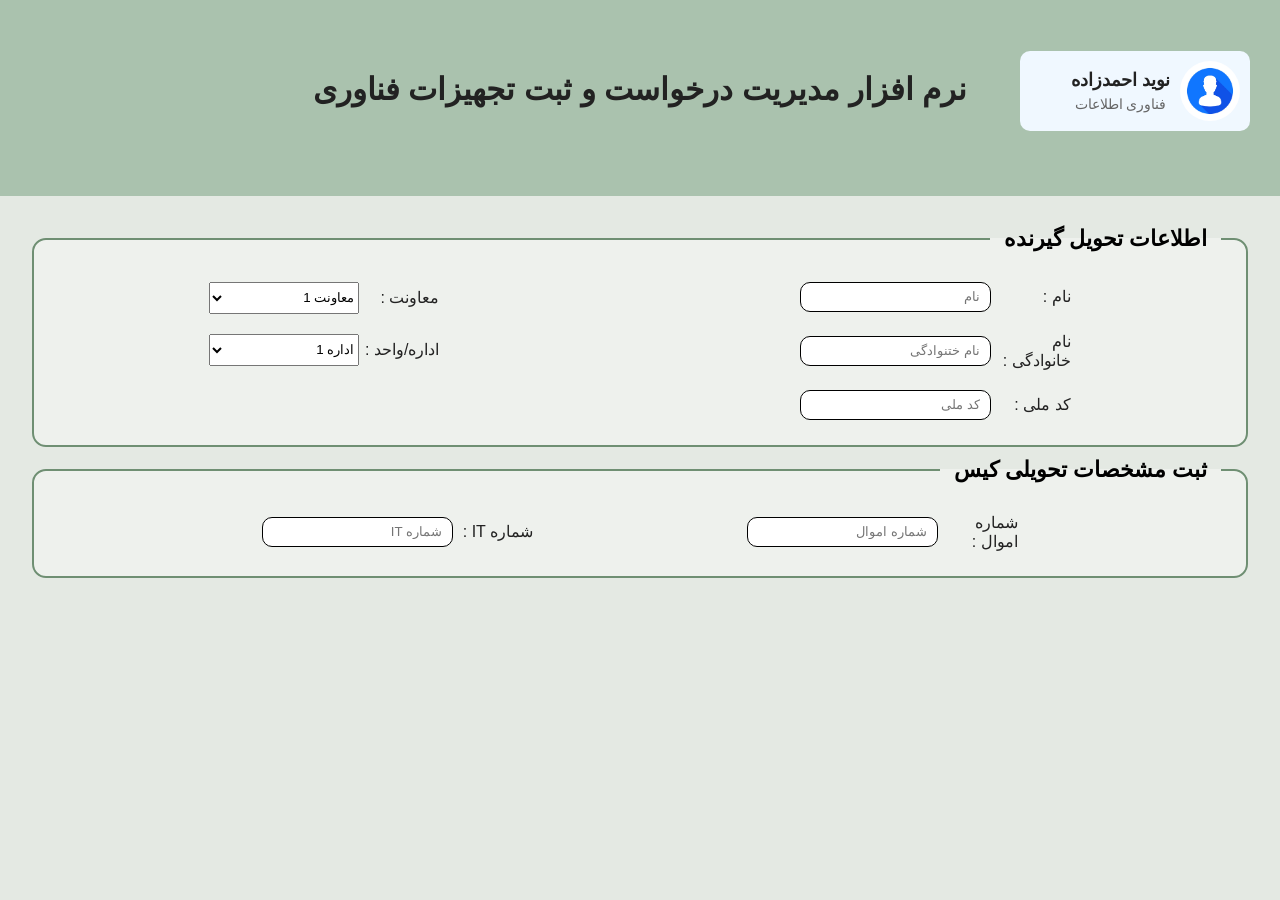
==== index.html @ 01bac804 "change the HTML/CSS file for Test in Test-Debug branch" ====
<!DOCTYPE html>
<html lang="en">

<head>
    <meta charset="UTF-8">
    <meta name="viewport" content="width=device-width, initial-scale=1.0">
    <title>IT Asset Managment</title>
    <link rel="stylesheet" href="style.css">
</head>

<body>
    <header>
        <h1>نرم افزار مدیریت درخواست و ثبت تجهیزات فناوری</h1>
        <div class="user-profile">
            <img src="profile-avatar.avif" alt="user profile" class="avatar">
            <div class="user-info">
                <p class="username">نوید احمدزاده</p>
                <p class="userrole">فناوری اطلاعات</p>
            </div>
        </div>
    </header>
    <form action="send-case-info">
        <fieldset class="form-section">
            <legend>
                اطلاعات تحویل گیرنده
            </legend>
            <section class="userinfo">
                <div class="form-name">
                    <div>
                        <label for="name">نام :</label>
                        <input type="text" id="name" placeholder="نام">
                    </div>
                    <div>
                        <label for="family-name">نام خانوادگی :</label>
                        <input type="text" id="family-name" placeholder="نام ختنوادگی">
                    </div>
                    <div>
                        <label for="national-code">کد ملی :</label>
                        <input type="number" id="national-code" placeholder="کد ملی">
                    </div>
                </div>


                <div class="container">
                    <div>
                        <label for="moavenat">معاونت :</label>
                        <select name="moavenat" id="moavenat">
                            <option value="1">معاونت 1</option>
                            <option value="2">معاونت 2</option>
                            <option value="3">معاونت 3</option>
                            <option value="4">معاونت 4</option>

                        </select>
                    </div>
                    <div>
                        <label for="edare">اداره/واحد :</label>
                        <select name="edare" id="edare">
                            <option value="1">اداره 1</option>
                            <option value="2">اداره 2</option>
                            <option value="3">اداره 3</option>
                            <option value="4">اداره 4</option>
                        </select>
                    </div>
                </div>
            </section>
        </fieldset>
        <fieldset class="form-section">
            <legend>
                ثبت مشخصات تحویلی کیس
            </legend>
            <section class="it-numbers">
                <div class="shomare-amval">
                    <label for="shomare-amval"> شماره اموال :</label>
                    <input type="number" id="shomare-amval" placeholder="شماره اموال">
                </div>
                <div class="shomare-it">
                    <label for="shomare-it"> شماره IT :</label>
                    <input type="number" id="shomare-it" placeholder="شماره IT">
                </div>
            </section>
        </fieldset>
    </form>




</body>

</html>
---- style.css ----
* {
    box-sizing: border-box;
}

body {
    margin: 0;
    direction: rtl;
    font-family: Arial, sans-serif;
    background-color: #e4e9e3;
    color: #222;
}

header {
    position: relative;
    min-width: 1200px;
    width: 100%;
    height: 200px;
    background-color: #AAC2AE;
    margin-top: -25px;
    /* padding-top: auto; */

}

header h1 {
    font-size: 31px;
    font-weight: 600;
    justify-self: center;
    justify-content: center;
    text-align: center;
    padding-top: 75px;

}

.user-profile {
    position: absolute;
    top: 55px;
    right: 30px;
    display: flex;
    align-items: center;
    gap: 10px;
    padding: 0px 10px;
    background-color: aliceblue;
    width: 230px;
    height: 80px;
    border-radius: 10px;
}

.user-info {
    display: flex;
    flex-direction: column;
}

.username {
    font-size: 18px;
    font-weight: bold;
    margin: 0;
    color: #222;
}

.userrole {
    font-size: 14px;
    margin: 5px 0 0;
    color: #666;
}

.avatar {
    width: 60px;
    height: 60px;
    border-radius: 50%;
    object-fit: cover;
}

main {
    max-width: 1000px;
    margin: 40px auto;
    padding: 0 20px;
}

form {
    /* background-color: #fff; */
    padding: 30px;
    /* box-shadow: 0 4px 15px rgba(0, 0, 0, 0.08); */
}

form h2 {
    margin-top: 0;
    margin-bottom: 20px;
    font-size: 24px;
    color: #222;
}

.form-row {
    display: flex;
    align-items: center;
    gap: 40px;
    width: 100%;
}


form section.userinfo {
    display: flex;
    flex-wrap: wrap;
    flex-direction: row;
    /* padding: 10px; */
    gap: 10px;
    /* align-items: flex-start; */
    justify-content: space-evenly;

}

hr {
    margin-top: 40px;
}

.form-name,
.container {
    display: flex;
    flex-direction: column;
    gap: 20px;
}

.container {
    margin-right: 200px;
}

div {
    display: flex;
    align-items: center;
}

label {
    width: 80px;
}

.container select {
    width: 150px;
    height: 32px;
}

section.it-numbers {
    display: flex;
    flex-wrap: wrap;
    flex-direction: row;
    /* padding: 10px; */
    gap: 10px;
    /* align-items: flex-start; */
    justify-content: space-evenly;
}

input {
    display: flex;
    flex: content;
    flex-direction: row;
    height: 30px;
    border-radius: 10px;
    border: 1px solid black;
    padding: 0px 10px;
}

.form-section {
    border: 2px solid #6f8f73;
    border-radius: 14px;
    padding: 30px 25px 25px;
    margin-bottom: 10px;
    background-color: rgba(255, 255, 255, 0.35);
}

.form-section > legend {
    padding: 0 14px;
    font-size: 22px;
    font-weight: bold;
    color: black;
}
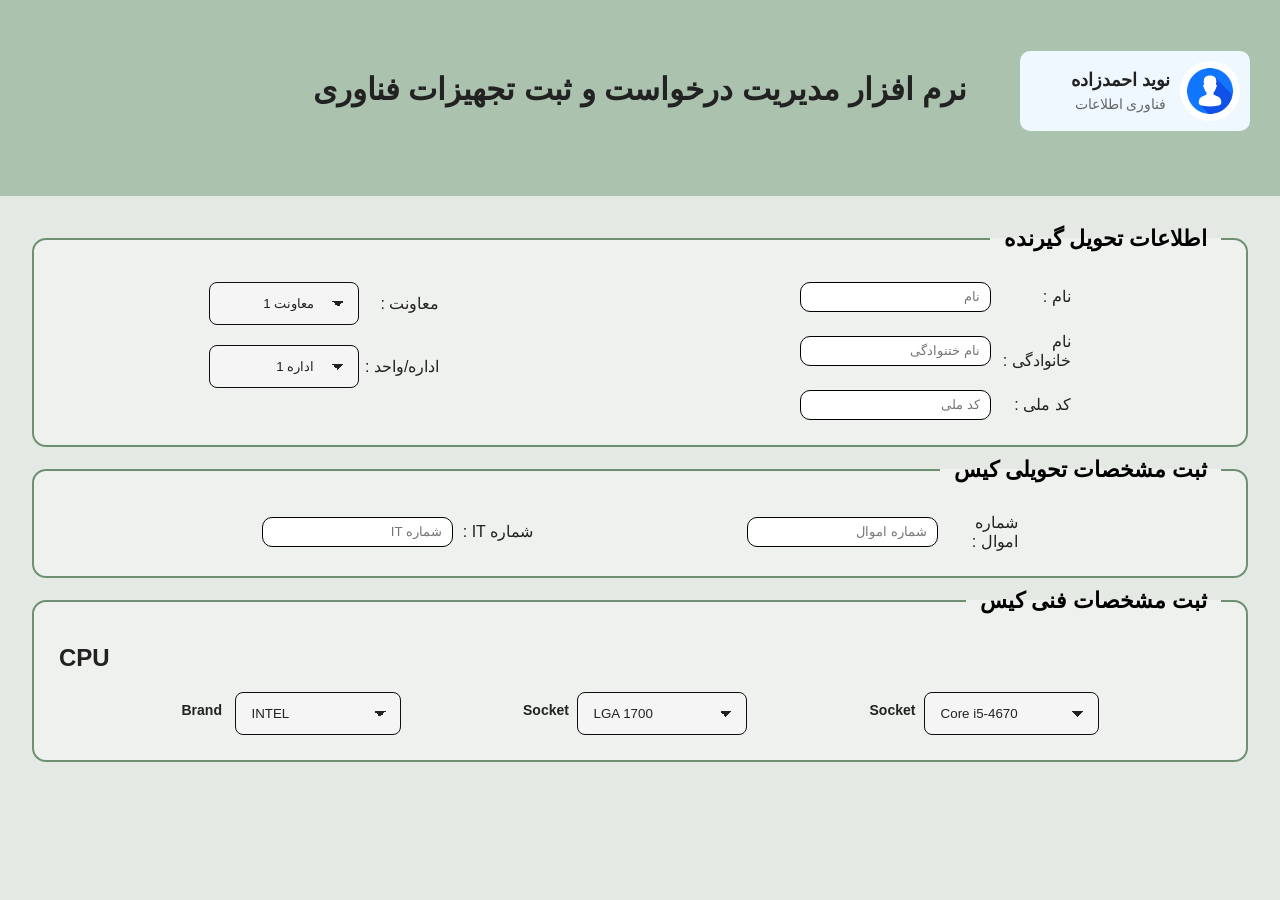
==== commit e3c9f470: "start the hardware section with including the CPU section for hardware" ====
--- a/index.html
+++ b/index.html
@@ -79,6 +79,48 @@
                 </div>
             </section>
         </fieldset>
+        <fieldset class="form-section">
+            <legend>ثبت مشخصات فنی کیس</legend>
+            <section class="hardware">
+                <h2>CPU</h2>
+                <div class="cpu">
+                    <div class="cpu brand">
+                        <label for="cpu-brand">Brand</label>
+                        <select name="cpu-brand" id="cpu-brand">
+                            <option value="Select Brand" disabled>Select Brand</option>
+                            <option value="0">AMD</option>
+                            <option value="1" selected>INTEL</option>
+                        </select>
+                    </div>
+                    <div class="cpu socket">
+                        <label for="cpu-socket">Socket</label>
+                        <select name="cpu-socket" id="cpu-socket">
+                            <option value="Select Socket" disabled>Select Socket</option>
+                            <option value="0">LGA 1700</option>
+                            <option value="1">LGA 1800</option>
+                            <option value="2">LGA 1800</option>
+                            <option value="3">LGA 1900</option>
+                        </select>
+                    </div>
+                    <div class="cpu model">
+                        <label for="cpu-model">Socket</label>
+                        <select name="cpu-model" id="cpu-model">
+                            <option value="Select Model" disabled>Select Model</option>
+                            <option value="84||Core i5-4670">Core i5-4670</option>
+                            <option value="84||Core i5-4670K">Core i5-4670K</option>
+                            <option value="84||Core i5-4690">Core i5-4690</option>
+                            <option value="88||Core i5-4690K">Core i5-4690K</option>
+                            <option value="65||Core i5-5675C">Core i5-5675C</option>
+                        </select>
+                    </div>
+                </div>
+
+                <div class="motherboard">
+
+                </div>
+            </section>
+
+        </fieldset>
     </form>
 
 
--- a/style.css
+++ b/style.css
@@ -170,4 +170,43 @@
     font-size: 22px;
     font-weight: bold;
     color: black;
+}
+
+section.hardware{
+    direction: ltr;
+    /* justify-content: space-evenly; */
+
+
+}
+section.hardware .cpu{
+    justify-content: space-evenly;
+}
+
+section.hardware label {
+  display: block;
+  padding-bottom: 6px;
+  font-size: 14px;
+  font-weight: 700;
+}
+
+select {
+  width: 100%;
+  min-height: 43px;
+  padding: 9px 44px 9px 16px;
+  color: #222;
+  background-color: #f5f5f5;
+  border: 1px solid #0e0f0e;
+  border-radius: 8px;
+  outline: none;
+  cursor: pointer;
+  appearance: none;
+  background-image:
+    linear-gradient(45deg, transparent 50%, currentColor 50%),
+    linear-gradient(135deg, currentColor 50%, transparent 50%);
+  background-position:
+    calc(100% - 20px) 18px,
+    calc(100% - 14px) 18px;
+  background-size: 6px 6px, 6px 6px;
+  background-repeat: no-repeat;
+  transition: border-color 0.2s ease, box-shadow 0.2s ease, background-color 0.2s ease;
 }
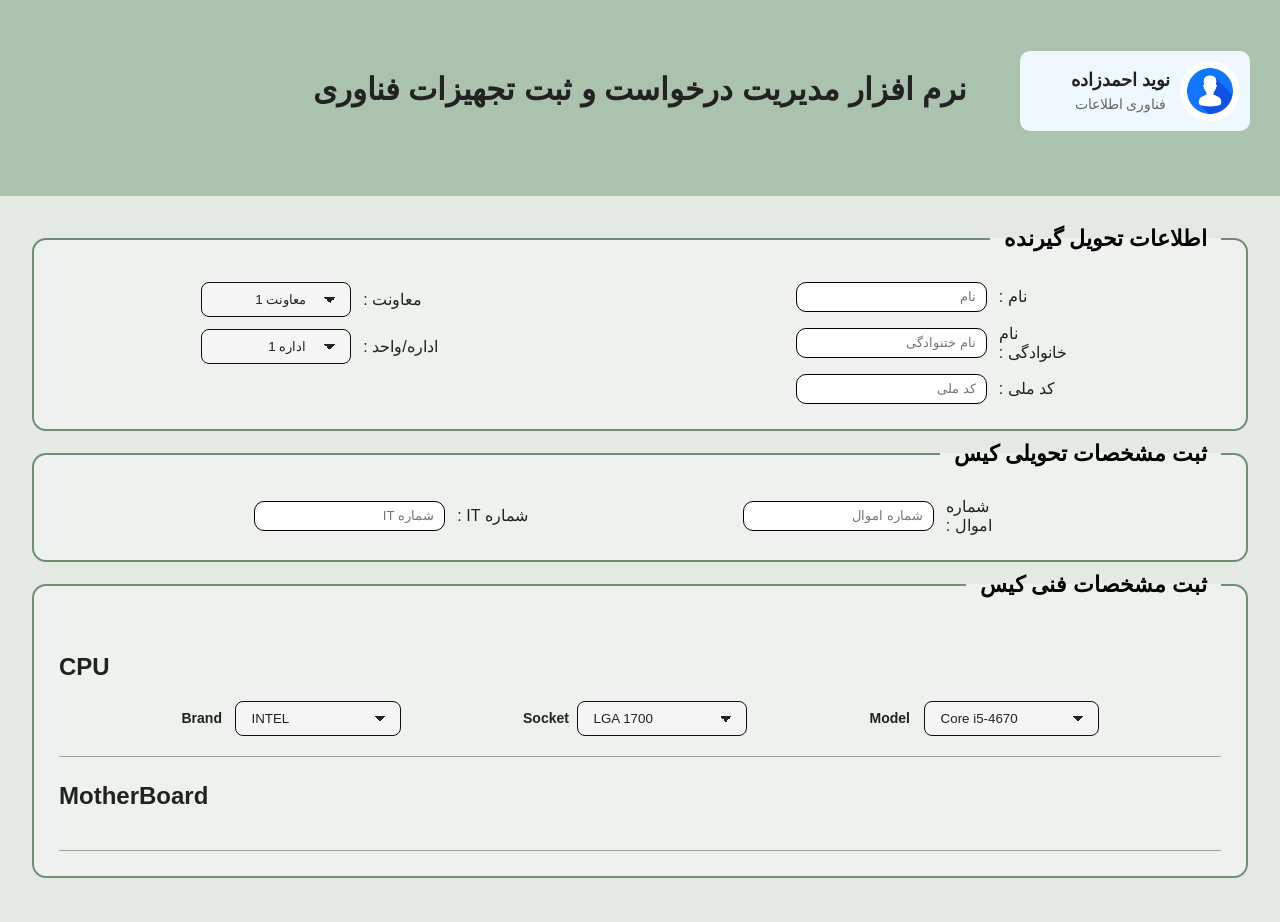
==== commit a02a044c: "finish the CPU section for hardware and starting the motherboard section" ====
--- a/index.html
+++ b/index.html
@@ -45,6 +45,7 @@
                     <div>
                         <label for="moavenat">معاونت :</label>
                         <select name="moavenat" id="moavenat">
+                            <option value="moavenat" disabled>معاونت</option>
                             <option value="1">معاونت 1</option>
                             <option value="2">معاونت 2</option>
                             <option value="3">معاونت 3</option>
@@ -55,6 +56,7 @@
                     <div>
                         <label for="edare">اداره/واحد :</label>
                         <select name="edare" id="edare">
+                            <option value="edare" disabled>اداره</option>
                             <option value="1">اداره 1</option>
                             <option value="2">اداره 2</option>
                             <option value="3">اداره 3</option>
@@ -82,42 +84,48 @@
         <fieldset class="form-section">
             <legend>ثبت مشخصات فنی کیس</legend>
             <section class="hardware">
-                <h2>CPU</h2>
-                <div class="cpu">
-                    <div class="cpu brand">
-                        <label for="cpu-brand">Brand</label>
-                        <select name="cpu-brand" id="cpu-brand">
-                            <option value="Select Brand" disabled>Select Brand</option>
-                            <option value="0">AMD</option>
-                            <option value="1" selected>INTEL</option>
-                        </select>
+                <section class="component">
+                    <h2>CPU</h2>
+                    <div class="cpu">
+                        <div class="cpu brand">
+                            <label for="cpu-brand">Brand</label>
+                            <select name="cpu-brand" id="cpu-brand">
+                                <option value="Select Brand" disabled>Select Brand</option>
+                                <option value="0">AMD</option>
+                                <option value="1" selected>INTEL</option>
+                            </select>
+                        </div>
+                        <div class="cpu socket">
+                            <label for="cpu-socket">Socket</label>
+                            <select name="cpu-socket" id="cpu-socket">
+                                <option value="Select Socket" disabled>Select Socket</option>
+                                <option value="0">LGA 1700</option>
+                                <option value="1">LGA 1800</option>
+                                <option value="2">LGA 1800</option>
+                                <option value="3">LGA 1900</option>
+                            </select>
+                        </div>
+                        <div class="cpu model">
+                            <label for="cpu-model">Model</label>
+                            <select name="cpu-model" id="cpu-model">
+                                <option value="Select Model" disabled>Select Model</option>
+                                <option value="84||Core i5-4670">Core i5-4670</option>
+                                <option value="84||Core i5-4670K">Core i5-4670K</option>
+                                <option value="84||Core i5-4690">Core i5-4690</option>
+                                <option value="88||Core i5-4690K">Core i5-4690K</option>
+                                <option value="65||Core i5-5675C">Core i5-5675C</option>
+                            </select>
+                        </div>
                     </div>
-                    <div class="cpu socket">
-                        <label for="cpu-socket">Socket</label>
-                        <select name="cpu-socket" id="cpu-socket">
-                            <option value="Select Socket" disabled>Select Socket</option>
-                            <option value="0">LGA 1700</option>
-                            <option value="1">LGA 1800</option>
-                            <option value="2">LGA 1800</option>
-                            <option value="3">LGA 1900</option>
-                        </select>
+                </section>
+                <section class="component">
+                    <h2>MotherBoard</h2>
+                    <div class="motherboard">
+
                     </div>
-                    <div class="cpu model">
-                        <label for="cpu-model">Socket</label>
-                        <select name="cpu-model" id="cpu-model">
-                            <option value="Select Model" disabled>Select Model</option>
-                            <option value="84||Core i5-4670">Core i5-4670</option>
-                            <option value="84||Core i5-4670K">Core i5-4670K</option>
-                            <option value="84||Core i5-4690">Core i5-4690</option>
-                            <option value="88||Core i5-4690K">Core i5-4690K</option>
-                            <option value="65||Core i5-5675C">Core i5-5675C</option>
-                        </select>
-                    </div>
-                </div>
+                </section>
 
-                <div class="motherboard">
 
-                </div>
             </section>
 
         </fieldset>
--- a/style.css
+++ b/style.css
@@ -126,10 +126,18 @@
 div {
     display: flex;
     align-items: center;
+
+}
+
+section.userinfo div,
+section.it-numbers div {
+    gap: 12px;
 }
 
 label {
     width: 80px;
+    text-align: left;
+
 }
 
 .container select {
@@ -155,6 +163,7 @@
     border-radius: 10px;
     border: 1px solid black;
     padding: 0px 10px;
+
 }
 
 .form-section {
@@ -165,48 +174,105 @@
     background-color: rgba(255, 255, 255, 0.35);
 }
 
-.form-section > legend {
+.form-section>legend {
     padding: 0 14px;
     font-size: 22px;
     font-weight: bold;
     color: black;
 }
 
-section.hardware{
+section.component {
     direction: ltr;
     /* justify-content: space-evenly; */
-
-
-}
-section.hardware .cpu{
+    padding: 25px 0px 20px 0px;
+    border-bottom: 1px solid rgba(24, 24, 18, 0.363);
+}
+
+.component-section {
+    padding: 24px 0 34px;
+    border-bottom: 1px solid beige;
+}
+
+section.hardware .cpu {
     justify-content: space-evenly;
 }
 
 section.hardware label {
-  display: block;
-  padding-bottom: 6px;
-  font-size: 14px;
-  font-weight: 700;
+    display: block;
+    font-size: 14px;
+    font-weight: 700;
 }
 
 select {
-  width: 100%;
-  min-height: 43px;
-  padding: 9px 44px 9px 16px;
-  color: #222;
-  background-color: #f5f5f5;
-  border: 1px solid #0e0f0e;
-  border-radius: 8px;
-  outline: none;
-  cursor: pointer;
-  appearance: none;
-  background-image:
-    linear-gradient(45deg, transparent 50%, currentColor 50%),
-    linear-gradient(135deg, currentColor 50%, transparent 50%);
-  background-position:
-    calc(100% - 20px) 18px,
-    calc(100% - 14px) 18px;
-  background-size: 6px 6px, 6px 6px;
-  background-repeat: no-repeat;
-  transition: border-color 0.2s ease, box-shadow 0.2s ease, background-color 0.2s ease;
+    width: 100%;
+    min-height: 35px;
+    padding: 9px 44px 9px 16px;
+    color: #222;
+    background-color: #f5f5f5;
+    border: 1px solid #0e0f0e;
+    border-radius: 8px;
+    outline: none;
+    cursor: pointer;
+    appearance: none;
+    background-image:
+        linear-gradient(45deg, transparent 50%, currentColor 50%),
+        linear-gradient(135deg, currentColor 50%, transparent 50%);
+    background-position:
+        calc(100% - 20px) 14px,
+        calc(100% - 14px) 14px;
+    background-size: 6px 6px, 6px 6px;
+    background-repeat: no-repeat;
+    transition: border-color 0.2s ease, box-shadow 0.2s ease, background-color 0.2s ease;
+}
+
+select:focus {
+    border-color: #111412;
+    box-shadow: 0 0 0 3px rgba(21, 24, 21, 0.25);
+    background-color: #ffffff;
+}
+
+select:disabled {
+    color: #999;
+    background-color: #efefef;
+    border-color: #d0d0d0;
+    cursor: not-allowed;
+    opacity: 0.6;
+}
+
+@media (max-width: 900px) {
+    .config-card {
+        padding: 24px;
+    }
+
+    .config-header {
+        flex-direction: column;
+        margin-bottom: 0;
+    }
+
+    .fields-grid {
+        grid-template-columns: repeat(2, minmax(0, 1fr));
+    }
+}
+
+@media (max-width: 640px) {
+    .page-shell {
+        padding: 16px;
+    }
+
+    .config-card {
+        padding: 16px;
+    }
+
+    .fields-grid {
+        grid-template-columns: 1fr;
+    }
+
+    .field--wide {
+        grid-column: auto;
+    }
+
+    .reset-button {
+        width: 100%;
+        justify-content: center;
+    }
 }
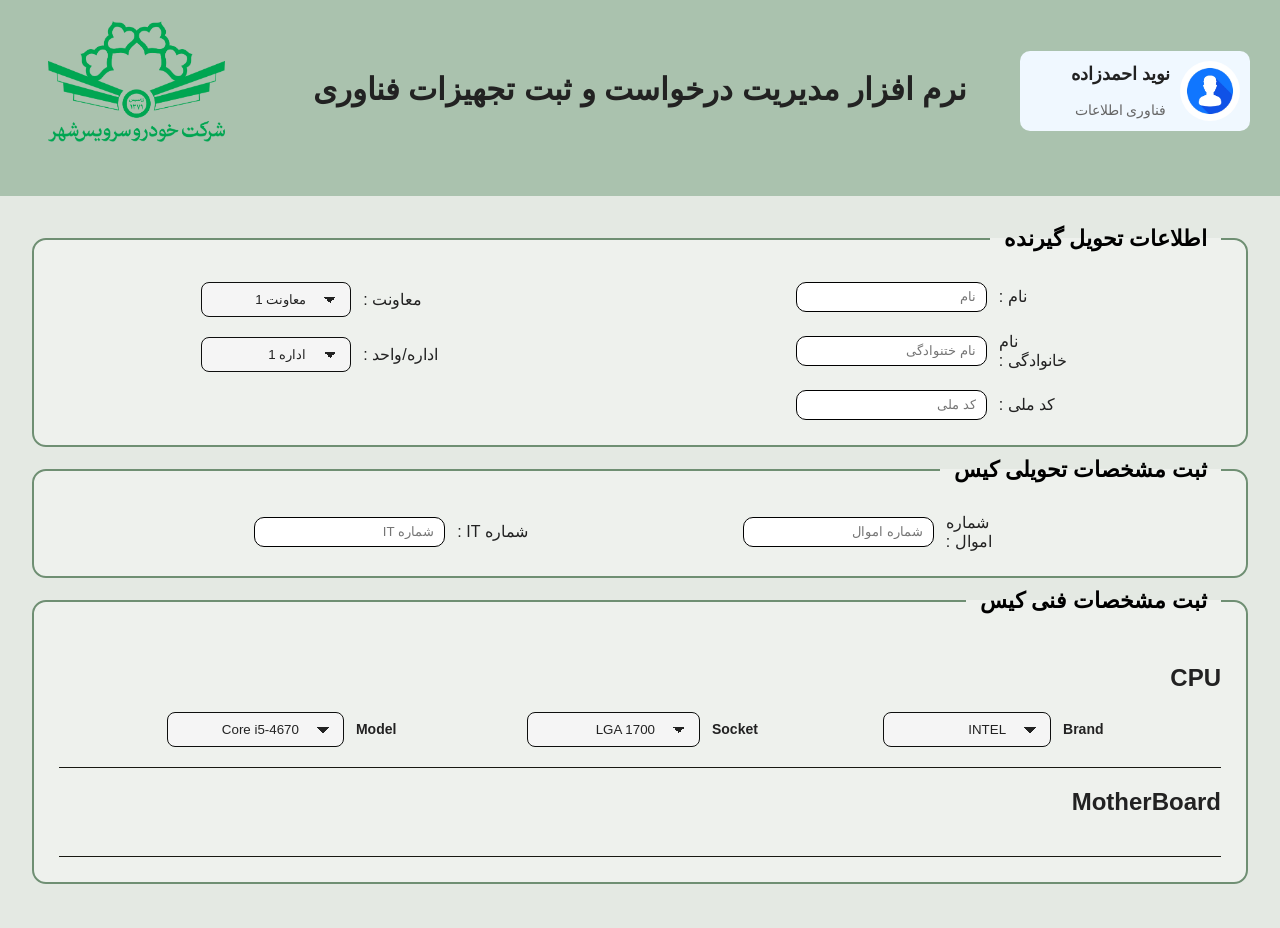
==== commit 5cc55ba8: "add logo to the header and change the direction from rtl to ltr in the hardware section" ====
--- a/index.html
+++ b/index.html
@@ -6,6 +6,7 @@
     <meta name="viewport" content="width=device-width, initial-scale=1.0">
     <title>IT Asset Managment</title>
     <link rel="stylesheet" href="style.css">
+    <link rel="icon" href="logo.png" type="image">
 </head>
 
 <body>
@@ -18,6 +19,7 @@
                 <p class="userrole">فناوری اطلاعات</p>
             </div>
         </div>
+        <img src="logo.png" alt="لوگو شرکت">
     </header>
     <form action="send-case-info">
         <fieldset class="form-section">
--- a/style.css
+++ b/style.css
@@ -18,7 +18,6 @@
     background-color: #AAC2AE;
     margin-top: -25px;
     /* padding-top: auto; */
-
 }
 
 header h1 {
@@ -30,6 +29,13 @@
     padding-top: 75px;
 
 }
+header img {
+    position: absolute;
+    top: 22px;
+    left: 48px;
+    width: 177px;
+    height: 129px;
+}
 
 .user-profile {
     position: absolute;
@@ -64,6 +70,7 @@
 }
 
 .avatar {
+    position: static;
     width: 60px;
     height: 60px;
     border-radius: 50%;
@@ -126,13 +133,11 @@
 div {
     display: flex;
     align-items: center;
-
+    gap: 12px;
 }
 
 section.userinfo div,
-section.it-numbers div {
-    gap: 12px;
-}
+section.it-numbers div {}
 
 label {
     width: 80px;
@@ -182,11 +187,18 @@
 }
 
 section.component {
-    direction: ltr;
+    display: flex;
+    flex-direction: column;
+    flex-wrap: wrap;
+    /* direction: ltr; */
     /* justify-content: space-evenly; */
-    padding: 25px 0px 20px 0px;
-    border-bottom: 1px solid rgba(24, 24, 18, 0.363);
-}
+    padding: 20px 0px 20px 0px;
+    border-bottom: 1px solid rgb(24, 24, 18);
+}
+
+/* section.component h2{
+    direction: rtl;
+} */
 
 .component-section {
     padding: 24px 0 34px;
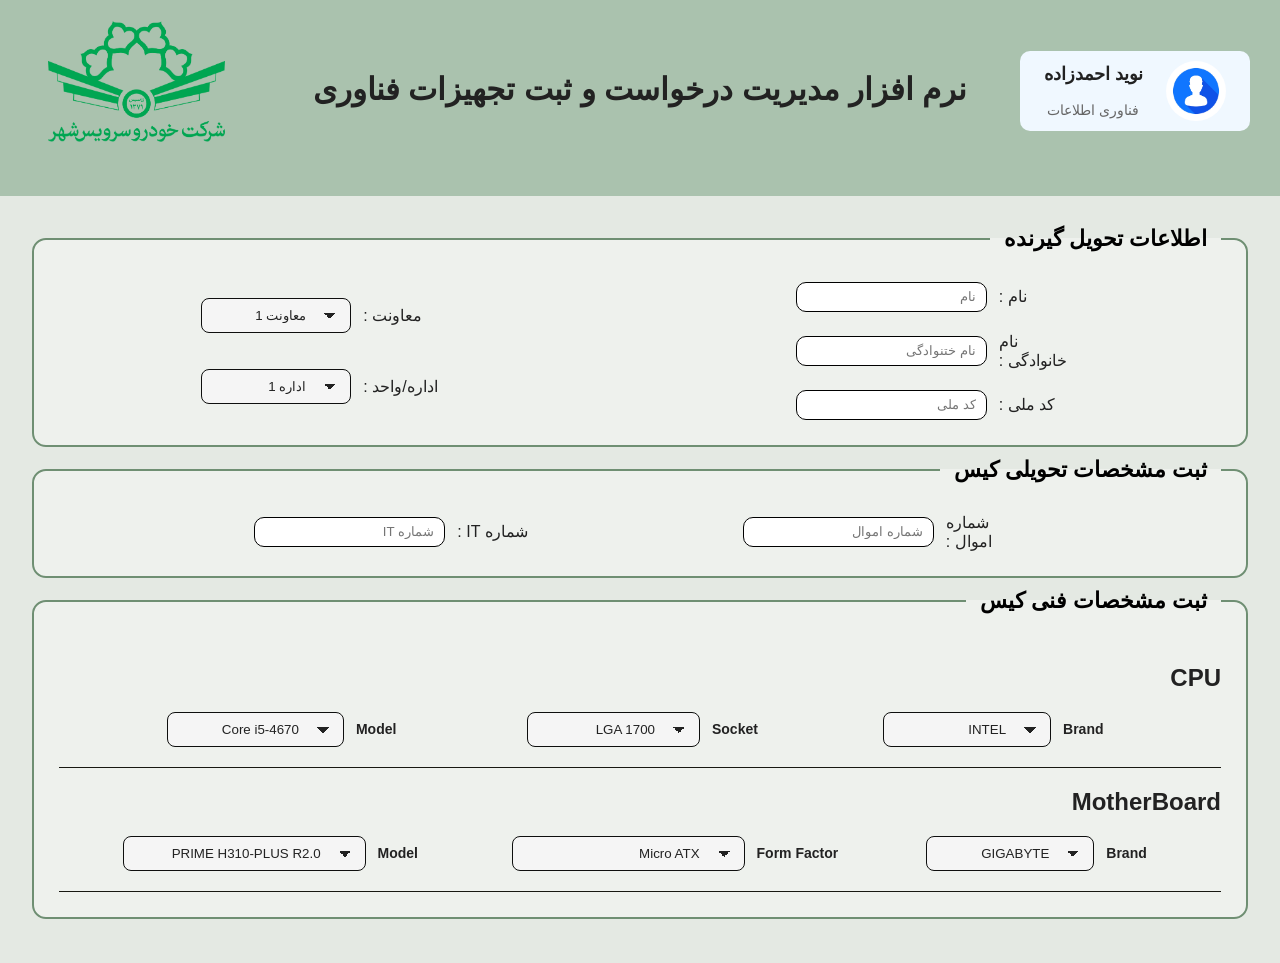
==== commit 3f3f31c6: "add motherboard section to the harware for frontend" ====
--- a/index.html
+++ b/index.html
@@ -123,6 +123,45 @@
                 <section class="component">
                     <h2>MotherBoard</h2>
                     <div class="motherboard">
+                        <div class="motherboard brand">
+                            <label for="brand">Brand</label>
+                            <select id="brand" name="brand">
+                                <option value="Select Brand" disabled>Select Brand</option>
+                                <option value="0">ASUS</option>
+                                <option value="1" selected>GIGABYTE</option>
+                                <option value="2">Asrock</option>
+                                <option value="3">MSI</option>
+                                <option value="4">EVGA</option>
+                                <option value="5">Biostar</option>
+                                <option value="6">Intel</option>
+                            </select>
+                        </div>
+                        <div class="motherboard form-factor">
+                            <label for="form-factor">Form Factor</label>
+                            <select id="form-factor" name="form-factor">
+                                <option value="Select Form Factor" disabled>Select Form Factor</option>
+                                <option value="0">ATX</option>
+                                <option value="1" selected>Micro ATX</option>
+                                <option value="2">Mini-ATX</option>
+                                <option value="3">E-ATX</option>
+                                <option value="4">SSI CEB</option>
+                                <option value="5">SSI EEB</option>
+                                <option value="6">XL ATX</option>
+                            </select>
+                        </div>
+                        <div class="motherboard model">
+                            <label for="model">Model</label>
+                            <select id="model" name="model">
+                                <option value="Select MOdel" disabled>Select Model</option>
+                                <option value="0">X-399 E-GAMING</option>
+                                <option value="1" selected>PRIME H310-PLUS R2.0</option>
+                                <option value="2">PRIME H310M-K</option>
+                                <option value="3">B360M-DRAGON S</option>
+                                <option value="4">TUF GAMING Z490-PLUS</option>
+                                <option value="5">TUF GAMING B560M-E</option>
+                                <option value="6">PRIME Z590-V</option>
+                            </select>
+                        </div>
 
                     </div>
                 </section>
--- a/style.css
+++ b/style.css
@@ -134,6 +134,7 @@
     display: flex;
     align-items: center;
     gap: 12px;
+    justify-content: space-evenly;
 }
 
 section.userinfo div,
@@ -143,6 +144,10 @@
     width: 80px;
     text-align: left;
 
+}
+
+div.form-factor label{
+    width: 150px;
 }
 
 .container select {
@@ -191,7 +196,7 @@
     flex-direction: column;
     flex-wrap: wrap;
     /* direction: ltr; */
-    /* justify-content: space-evenly; */
+    justify-content: space-evenly;
     padding: 20px 0px 20px 0px;
     border-bottom: 1px solid rgb(24, 24, 18);
 }
@@ -203,10 +208,6 @@
 .component-section {
     padding: 24px 0 34px;
     border-bottom: 1px solid beige;
-}
-
-section.hardware .cpu {
-    justify-content: space-evenly;
 }
 
 section.hardware label {
@@ -251,6 +252,10 @@
     opacity: 0.6;
 }
 
+/* div.form-factor label{
+    width: 150px;
+} */
+
 @media (max-width: 900px) {
     .config-card {
         padding: 24px;
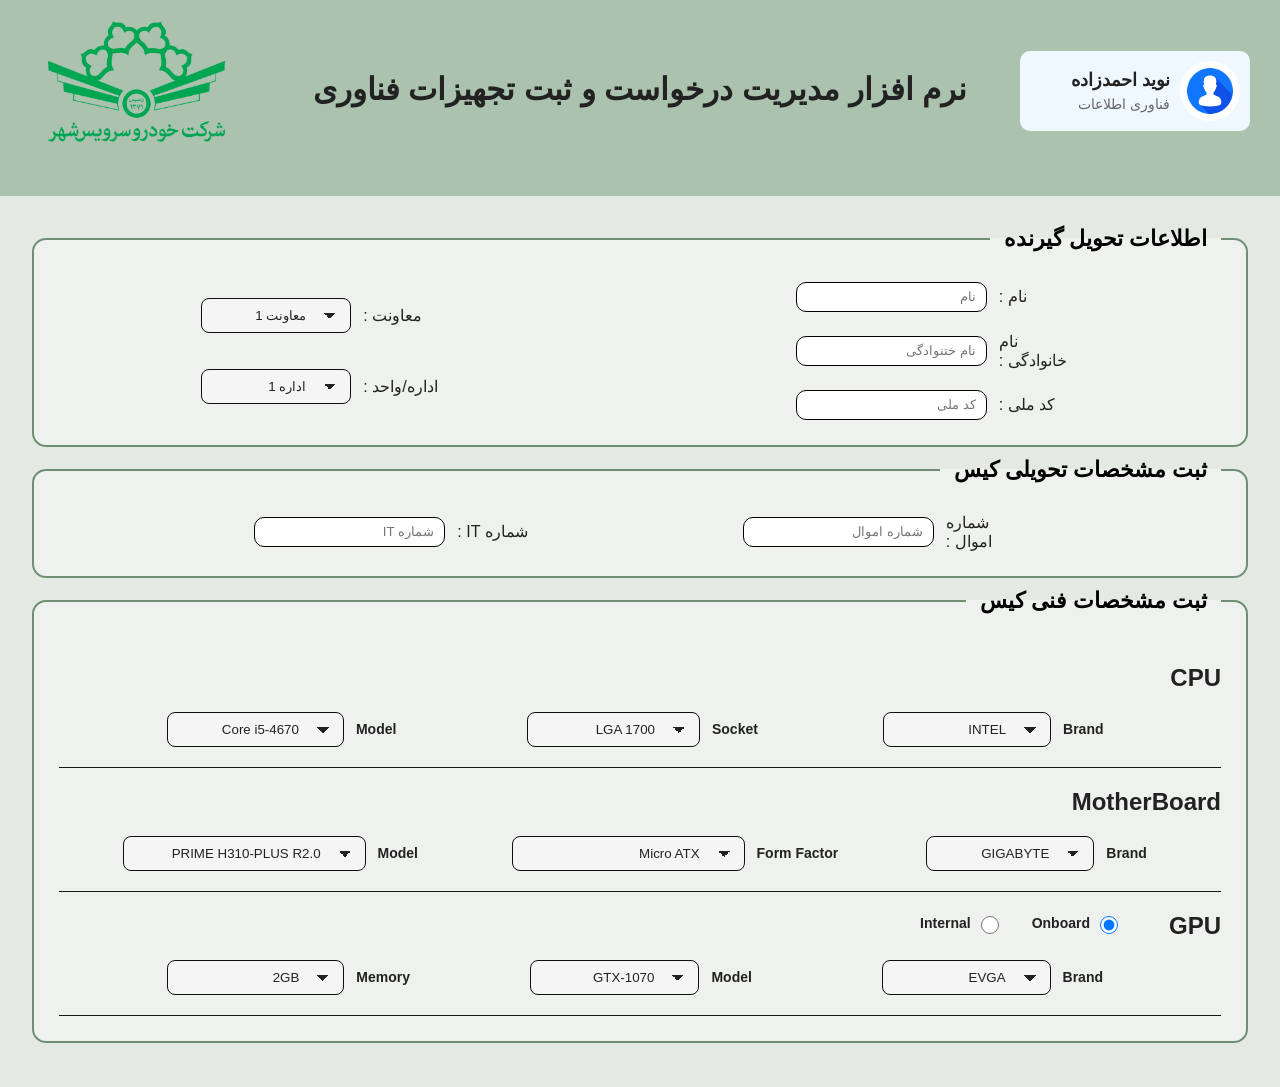
==== commit ed3520f4: "add gpu section to the hardware in frontend" ====
--- a/index.html
+++ b/index.html
@@ -162,10 +162,65 @@
                                 <option value="6">PRIME Z590-V</option>
                             </select>
                         </div>
-
                     </div>
                 </section>
-
+                <section class="component">
+                    <h2>GPU</h2>
+                    <div class="gpu">
+                        <div class="gpu option">
+                            <div class="gpu-option">
+                                <input type="radio" id="gpu-onboard" name="gpu-type" value="onboard" checked>
+                                <label for="gpu-onboard">Onboard</label>
+                            </div>
+                            <div class="gpu-option">
+                                <input type="radio" id="gpu-internal" name="gpu-type" value="internal">
+                                <label for="gpu-internal">Internal</label>
+                            </div>
+                        </div>
+                        <div class="gpu brand">
+                            <label for="brand">Brand</label>
+                            <select id="brand" name="brand">
+                                <option value="Select Brand" disabled>Select Brand</option>
+                                <option value="0">ASUS</option>
+                                <option value="1" selected>EVGA</option>
+                                <option value="2">GIGABYTE</option>
+                                <option value="3">MSI</option>
+                                <option value="4">ZOTAK</option>
+                                <option value="5">ASROCK</option>
+                                <option value="6">INTEL</option>
+                                <option value="7">Saphire</option>
+                            </select>
+                        </div>
+                        <div class="gpu model">
+                            <label for="model">Model</label>
+                            <select id="model" name="model">
+                                <option value="Select Model" disabled>Select Model</option>
+                                <option value="0">GTX-1080</option>
+                                <option value="1" selected>GTX-1070</option>
+                                <option value="2">GTX-1060</option>
+                                <option value="3">GTX-1050</option>
+                                <option value="4">GTX-1030</option>
+                                <option value="5">GTX-1660</option>
+                                <option value="6">RTX-2070</option>
+                                <option value="7">RTX-2060</option>
+                            </select>
+                        </div>
+                        <div class="gpu memory">
+                            <label for="memory">Memory</label>
+                            <select id="memory" name="memory">
+                                <option value="Select Memory" disabled>Select Memory</option>
+                                <option value="0">1GB</option>
+                                <option value="1" selected>2GB</option>
+                                <option value="2">3GB</option>
+                                <option value="3">4GB</option>
+                                <option value="4">6GB</option>
+                                <option value="5">8GB</option>
+                                <option value="6">10GB</option>
+                                <option value="7">12GB</option>
+                            </select>
+                        </div>
+                    </div>
+                </section>
 
             </section>
 
--- a/style.css
+++ b/style.css
@@ -29,6 +29,7 @@
     padding-top: 75px;
 
 }
+
 header img {
     position: absolute;
     top: 22px;
@@ -90,6 +91,7 @@
 }
 
 form h2 {
+    width: 200px;
     margin-top: 0;
     margin-bottom: 20px;
     font-size: 24px;
@@ -130,15 +132,15 @@
     margin-right: 200px;
 }
 
-div {
+form div {
     display: flex;
     align-items: center;
     gap: 12px;
     justify-content: space-evenly;
 }
 
-section.userinfo div,
-section.it-numbers div {}
+/* section.userinfo div,
+section.it-numbers div {} */
 
 label {
     width: 80px;
@@ -146,7 +148,7 @@
 
 }
 
-div.form-factor label{
+div.form-factor label {
     width: 150px;
 }
 
@@ -192,6 +194,7 @@
 }
 
 section.component {
+    position: relative;
     display: flex;
     flex-direction: column;
     flex-wrap: wrap;
@@ -214,6 +217,42 @@
     display: block;
     font-size: 14px;
     font-weight: 700;
+}
+
+.gpu.option {
+    position: absolute;
+    top: 21px;
+    right: 100px;
+    display: flex;
+    flex-direction: row;
+    gap: 30px;
+    justify-content: center;
+    align-items: center;
+    /* padding: 15px 0; */
+}
+
+.gpu-option {
+    display: flex;
+    align-items: center;
+    gap: 5px;
+}
+
+.gpu-option input[type="radio"] {
+    width: 18px;
+    height: 18px;
+    cursor: pointer;
+    border: none;
+    padding: 0;
+    flex-shrink: 0;
+}
+
+.gpu-option label {
+    display: inline;
+    width: auto;
+    font-size: 16px;
+    font-weight: 500;
+    cursor: pointer;
+    margin: 0;
 }
 
 select {
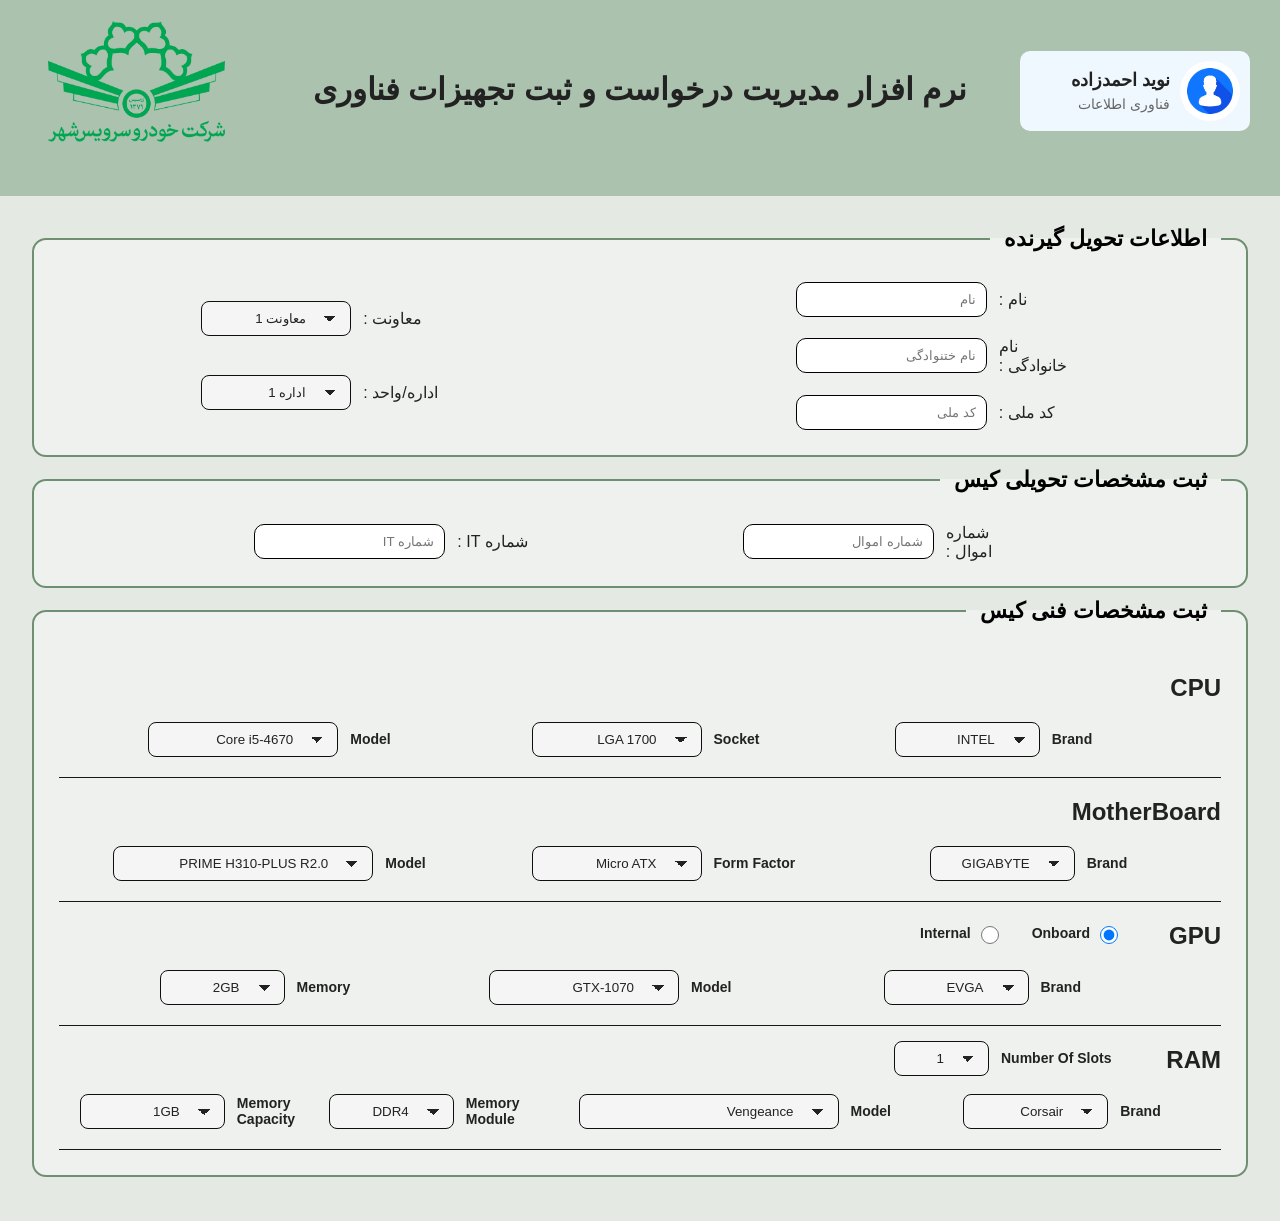
==== commit 31290d57: "add ram section to the hardware for frontend" ====
--- a/index.html
+++ b/index.html
@@ -221,6 +221,72 @@
                         </div>
                     </div>
                 </section>
+                <section class="component">
+                    <h2>RAM</h2>
+                    <div class="ram">
+                        <div class="ram slot-number">
+                            <label for="slot-number">Number Of Slots</label>
+                            <select name="slot-number" id="slot-number">
+                                <option value="Select Number" disabled>Select Number</option>
+                                <option value="0">1</option>
+                                <option value="1">2</option>
+                                <option value="2">4</option>
+                                <option value="3">6</option>
+                                <option value="4">8</option>
+                            </select>
+                        </div>
+                        <div class="ram brand">
+                            <label for="brand">Brand</label>
+                            <select id="brand" name="brand">
+                                <option value="Select Brand" disabled>Select Brand</option>
+                                <option value="0">HyperX</option>
+                                <option value="1" selected>Corsair</option>
+                                <option value="2">Kingston</option>
+                                <option value="3">Crucial</option>
+                                <option value="4">G.Skill</option>
+                                <option value="5">Samsung</option>
+                                <option value="6">Team Group</option>
+                                <option value="7">Patriot</option>
+                            </select>
+                        </div>
+                        <div class="ram model">
+                            <label for="model">Model</label>
+                            <select id="model" name="model">
+                                <option value="Select Model" disabled>Select Model</option>
+                                <option value="0">FURY Beast</option>
+                                <option value="1" selected>Vengeance</option>
+                                <option value="2">Vengeance LPX</option>
+                                <option value="3">Trident Z5 Neo RGB</option>
+                                <option value="4">Trident Z5 RGB</option>
+                                <option value="5">T-Force Xtreem ARGB</option>
+                                <option value="6">Viper Steel</option>
+                                <option value="8">Viper 4</option>
+                                <option value="9">Viper RGB</option>
+                                <option value="10">Aegis</option>
+                            </select>
+                        </div>
+                        <div class="ram module">
+                            <label for="module">Memory Module</label>
+                            <select id="memory" name="memory">
+                                <option value="Select Module" disabled>Select Module</option>
+                                <option value="0">DDR4</option>
+                                <option value="1">DDR5</option>
+                            </select>
+                            <div class="ram capacity">
+                                <label for="capacity">Memory Capacity</label>
+                                <select name="capacity" id="capacity">
+                                    <option value="Select Module" disabled>Select Capacity</option>
+                                    <option value="0">1GB</option>
+                                    <option value="1">2GB</option>
+                                    <option value="2">4GB</option>
+                                    <option value="3">6GB</option>
+                                    <option value="4">8GB</option>
+                                    <option value="5">16GB</option>
+                                </select>
+                            </div>
+                        </div>
+                    </div>
+                </section>
 
             </section>
 
@@ -228,8 +294,6 @@
     </form>
 
 
-
-
 </body>
 
 </html>
--- a/style.css
+++ b/style.css
@@ -91,7 +91,7 @@
 }
 
 form h2 {
-    width: 200px;
+    width: 150px;
     margin-top: 0;
     margin-bottom: 20px;
     font-size: 24px;
@@ -171,7 +171,7 @@
     display: flex;
     flex: content;
     flex-direction: row;
-    height: 30px;
+    height: 35px;
     border-radius: 10px;
     border: 1px solid black;
     padding: 0px 10px;
@@ -217,6 +217,41 @@
     display: block;
     font-size: 14px;
     font-weight: 700;
+}
+
+section.hardware select {
+    width: auto;
+}
+
+.cpu.brand select,
+.motherboard.brand select,
+.gpu.brand select,
+.ram.brand select {
+    width: 145px;
+}
+
+.cpu.socket select,
+.motherboard.form-factor select {
+    width: 170px;
+}
+
+.cpu.model select,
+.gpu.model select {
+    width: 190px;
+}
+
+.motherboard.model select,
+.ram.model select {
+    width: 260px;
+}
+
+.gpu.memory select,
+.ram.module select {
+    width: 125px;
+}
+
+.ram.capacity select {
+    width: 145px;
 }
 
 .gpu.option {
@@ -254,6 +289,24 @@
     cursor: pointer;
     margin: 0;
 }
+
+div.ram.slot-number {
+    position: absolute;
+    top: 15px;
+    right: 100px;
+    display: flex;
+    flex-direction: row;
+    justify-content: center;
+}
+
+div.ram.slot-number select {
+    width: 95px;
+}
+
+div.ram.slot-number label {
+    width: 120px;
+}
+
 
 select {
     width: 100%;
@@ -331,4 +384,4 @@
         width: 100%;
         justify-content: center;
     }
-}+}
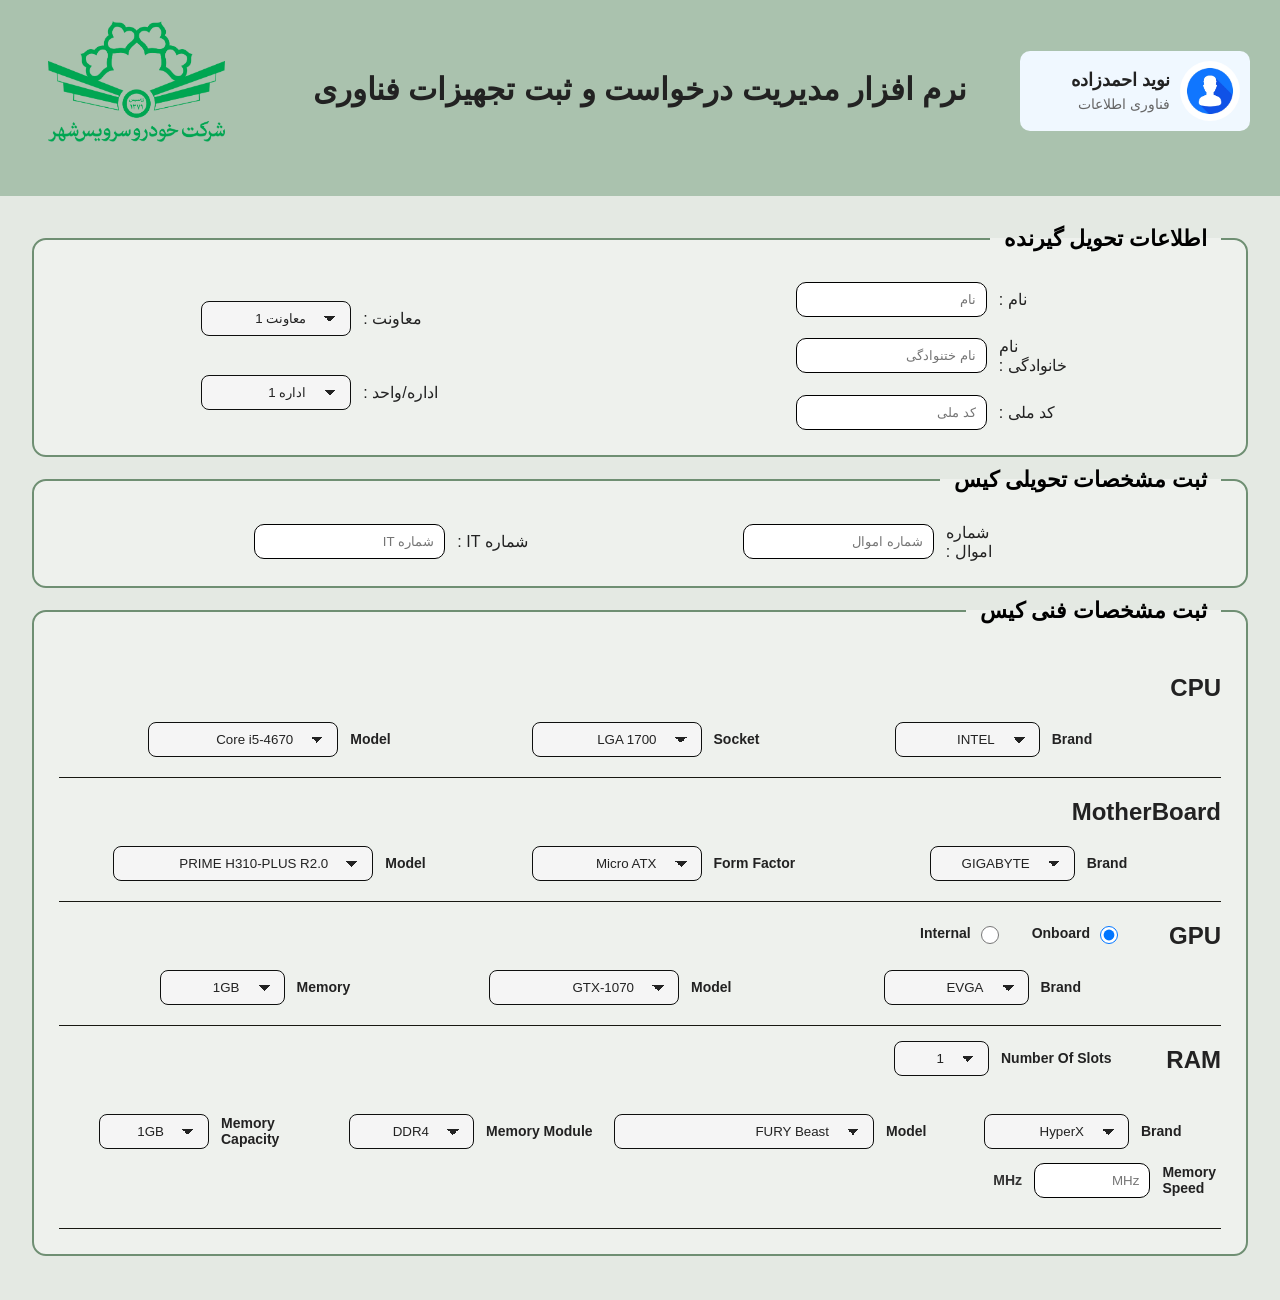
==== commit 52596b1e: "add ram speed to ram section and add number of slots javascript functions" ====
--- a/index.html
+++ b/index.html
@@ -124,8 +124,8 @@
                     <h2>MotherBoard</h2>
                     <div class="motherboard">
                         <div class="motherboard brand">
-                            <label for="brand">Brand</label>
-                            <select id="brand" name="brand">
+                            <label for="motherboard-brand">Brand</label>
+                            <select id="motherboard-brand" name="brand">
                                 <option value="Select Brand" disabled>Select Brand</option>
                                 <option value="0">ASUS</option>
                                 <option value="1" selected>GIGABYTE</option>
@@ -150,8 +150,8 @@
                             </select>
                         </div>
                         <div class="motherboard model">
-                            <label for="model">Model</label>
-                            <select id="model" name="model">
+                            <label for="motherboard-model">Model</label>
+                            <select id="motherboard-model" name="model">
                                 <option value="Select MOdel" disabled>Select Model</option>
                                 <option value="0">X-399 E-GAMING</option>
                                 <option value="1" selected>PRIME H310-PLUS R2.0</option>
@@ -178,8 +178,8 @@
                             </div>
                         </div>
                         <div class="gpu brand">
-                            <label for="brand">Brand</label>
-                            <select id="brand" name="brand">
+                            <label for="gpu-brand">Brand</label>
+                            <select id="gpu-brand" name="brand">
                                 <option value="Select Brand" disabled>Select Brand</option>
                                 <option value="0">ASUS</option>
                                 <option value="1" selected>EVGA</option>
@@ -192,8 +192,8 @@
                             </select>
                         </div>
                         <div class="gpu model">
-                            <label for="model">Model</label>
-                            <select id="model" name="model">
+                            <label for="gpu-model">Model</label>
+                            <select id="gpu-model" name="model">
                                 <option value="Select Model" disabled>Select Model</option>
                                 <option value="0">GTX-1080</option>
                                 <option value="1" selected>GTX-1070</option>
@@ -206,11 +206,11 @@
                             </select>
                         </div>
                         <div class="gpu memory">
-                            <label for="memory">Memory</label>
-                            <select id="memory" name="memory">
+                            <label for="gpu-memory">Memory</label>
+                            <select id="gpu-memory" name="memory">
                                 <option value="Select Memory" disabled>Select Memory</option>
                                 <option value="0">1GB</option>
-                                <option value="1" selected>2GB</option>
+                                <option value="1">2GB</option>
                                 <option value="2">3GB</option>
                                 <option value="3">4GB</option>
                                 <option value="4">6GB</option>
@@ -228,61 +228,71 @@
                             <label for="slot-number">Number Of Slots</label>
                             <select name="slot-number" id="slot-number">
                                 <option value="Select Number" disabled>Select Number</option>
-                                <option value="0">1</option>
-                                <option value="1">2</option>
-                                <option value="2">4</option>
-                                <option value="3">6</option>
-                                <option value="4">8</option>
-                            </select>
-                        </div>
-                        <div class="ram brand">
-                            <label for="brand">Brand</label>
-                            <select id="brand" name="brand">
-                                <option value="Select Brand" disabled>Select Brand</option>
-                                <option value="0">HyperX</option>
-                                <option value="1" selected>Corsair</option>
-                                <option value="2">Kingston</option>
-                                <option value="3">Crucial</option>
-                                <option value="4">G.Skill</option>
-                                <option value="5">Samsung</option>
-                                <option value="6">Team Group</option>
-                                <option value="7">Patriot</option>
-                            </select>
-                        </div>
-                        <div class="ram model">
-                            <label for="model">Model</label>
-                            <select id="model" name="model">
-                                <option value="Select Model" disabled>Select Model</option>
-                                <option value="0">FURY Beast</option>
-                                <option value="1" selected>Vengeance</option>
-                                <option value="2">Vengeance LPX</option>
-                                <option value="3">Trident Z5 Neo RGB</option>
-                                <option value="4">Trident Z5 RGB</option>
-                                <option value="5">T-Force Xtreem ARGB</option>
-                                <option value="6">Viper Steel</option>
-                                <option value="8">Viper 4</option>
-                                <option value="9">Viper RGB</option>
-                                <option value="10">Aegis</option>
-                            </select>
-                        </div>
-                        <div class="ram module">
-                            <label for="module">Memory Module</label>
-                            <select id="memory" name="memory">
-                                <option value="Select Module" disabled>Select Module</option>
-                                <option value="0">DDR4</option>
-                                <option value="1">DDR5</option>
-                            </select>
-                            <div class="ram capacity">
-                                <label for="capacity">Memory Capacity</label>
-                                <select name="capacity" id="capacity">
-                                    <option value="Select Module" disabled>Select Capacity</option>
-                                    <option value="0">1GB</option>
-                                    <option value="1">2GB</option>
-                                    <option value="2">4GB</option>
-                                    <option value="3">6GB</option>
-                                    <option value="4">8GB</option>
-                                    <option value="5">16GB</option>
-                                </select>
+                                <option value="1">1</option>
+                                <option value="2">2</option>
+                                <option value="4">4</option>
+                                <option value="6">6</option>
+                                <option value="8">8</option>
+                            </select>
+                        </div>
+                        <div class="ram-slots" id="ram-slots">
+                            <div class="ram-row" data-ram-row>
+                                <div class="ram brand">
+                                    <label for="ram-brand-1">Brand</label>
+                                    <select id="ram-brand-1" name="ram-brand[]">
+                                        <option value="Select Brand" disabled>Select Brand</option>
+                                        <option value="0">HyperX</option>
+                                        <option value="1">Corsair</option>
+                                        <option value="2">Kingston</option>
+                                        <option value="3">Crucial</option>
+                                        <option value="4">G.Skill</option>
+                                        <option value="5">Samsung</option>
+                                        <option value="6">Team Group</option>
+                                        <option value="7">Patriot</option>
+                                    </select>
+                                </div>
+                                <div class="ram model">
+                                    <label for="ram-model-1">Model</label>
+                                    <select id="ram-model-1" name="ram-model[]">
+                                        <option value="Select Model" disabled>Select Model</option>
+                                        <option value="0">FURY Beast</option>
+                                        <option value="1">Vengeance</option>
+                                        <option value="2">Vengeance LPX</option>
+                                        <option value="3">Trident Z5 Neo RGB</option>
+                                        <option value="4">Trident Z5 RGB</option>
+                                        <option value="5">T-Force Xtreem ARGB</option>
+                                        <option value="6">Viper Steel</option>
+                                        <option value="8">Viper 4</option>
+                                        <option value="9">Viper RGB</option>
+                                        <option value="10">Aegis</option>
+                                    </select>
+                                </div>
+                                <div class="ram module">
+                                    <label for="ram-module-1">Memory Module</label>
+                                    <select id="ram-module-1" name="ram-module[]">
+                                        <option value="Select Module" disabled>Select Module</option>
+                                        <option value="0">DDR4</option>
+                                        <option value="1">DDR5</option>
+                                    </select>
+                                </div>
+                                <div class="ram capacity">
+                                    <label for="ram-capacity-1">Memory Capacity</label>
+                                    <select name="ram-capacity[]" id="ram-capacity-1">
+                                        <option value="Select Module" disabled>Select Capacity</option>
+                                        <option value="0">1GB</option>
+                                        <option value="1">2GB</option>
+                                        <option value="2">4GB</option>
+                                        <option value="3">6GB</option>
+                                        <option value="4">8GB</option>
+                                        <option value="5">16GB</option>
+                                    </select>
+                                </div>
+                                <div class="ram speed">
+                                    <label for="memory-speed-1">Memory Speed</label>
+                                    <input type="number" id="memory-speed-1" name="memory-speed[]" min="0" step="1"
+                                        placeholder="MHz">
+                                    <span class="speed-unit">MHz</span>
+                                </div>
                             </div>
                         </div>
                     </div>
@@ -293,6 +303,49 @@
         </fieldset>
     </form>
 
+    <script>
+        const slotNumberSelect = document.getElementById('slot-number');
+        const ramSlots = document.getElementById('ram-slots');
+        const ramRowTemplate = ramSlots.querySelector('[data-ram-row]').cloneNode(true);
+
+        function updateRamFieldIds(row, rowNumber) {
+            row.querySelectorAll('label[for]').forEach((label) => {
+                const baseFor = label.htmlFor.replace(/-\d+$/, '');
+                label.htmlFor = `${baseFor}-${rowNumber}`;
+            });
+
+            row.querySelectorAll('select, input').forEach((field) => {
+                const baseId = field.id.replace(/-\d+$/, '');
+                field.id = `${baseId}-${rowNumber}`;
+            });
+        }
+
+        function renderRamRows() {
+            const rowCount = Number(slotNumberSelect.value) || 1;
+
+            ramSlots.innerHTML = '';
+
+            for (let index = 1; index <= rowCount; index += 1) {
+                const row = ramRowTemplate.cloneNode(true);
+                updateRamFieldIds(row, index);
+
+                if (index > 1) {
+                    row.querySelectorAll('select').forEach((select) => {
+                        select.selectedIndex = 0;
+                    });
+
+                    row.querySelectorAll('input').forEach((input) => {
+                        input.value = '';
+                    });
+                }
+
+                ramSlots.appendChild(row);
+            }
+        }
+
+        slotNumberSelect.addEventListener('change', renderRamRows);
+        renderRamRows();
+    </script>
 
 </body>
 
--- a/style.css
+++ b/style.css
@@ -251,7 +251,53 @@
 }
 
 .ram.capacity select {
-    width: 145px;
+    width: 110px;
+}
+
+.ram-slots {
+    display: flex;
+    flex-direction: column;
+    align-items: stretch;
+    gap: 12px;
+    width: 100%;
+    margin-top: 10px;
+}
+
+.ram-row {
+    display: flex;
+    flex-wrap: wrap;
+    align-items: center;
+    justify-content: flex-start;
+    gap: 14px 18px;
+    width: 100%;
+    padding: 10px 0;
+}
+
+.ram-row + .ram-row {
+    border-top: 1px solid rgba(24, 24, 18, 0.25);
+}
+
+.ram-row > div {
+    justify-content: flex-start;
+}
+
+.ram.module label,
+.ram.capacity label {
+    width: 110px;
+}
+
+.ram.speed input {
+    width: 70px;
+}
+
+.ram.speed label {
+    width: 105px;
+}
+
+.speed-unit {
+    font-size: 14px;
+    font-weight: 700;
+    color: #333;
 }
 
 .gpu.option {
